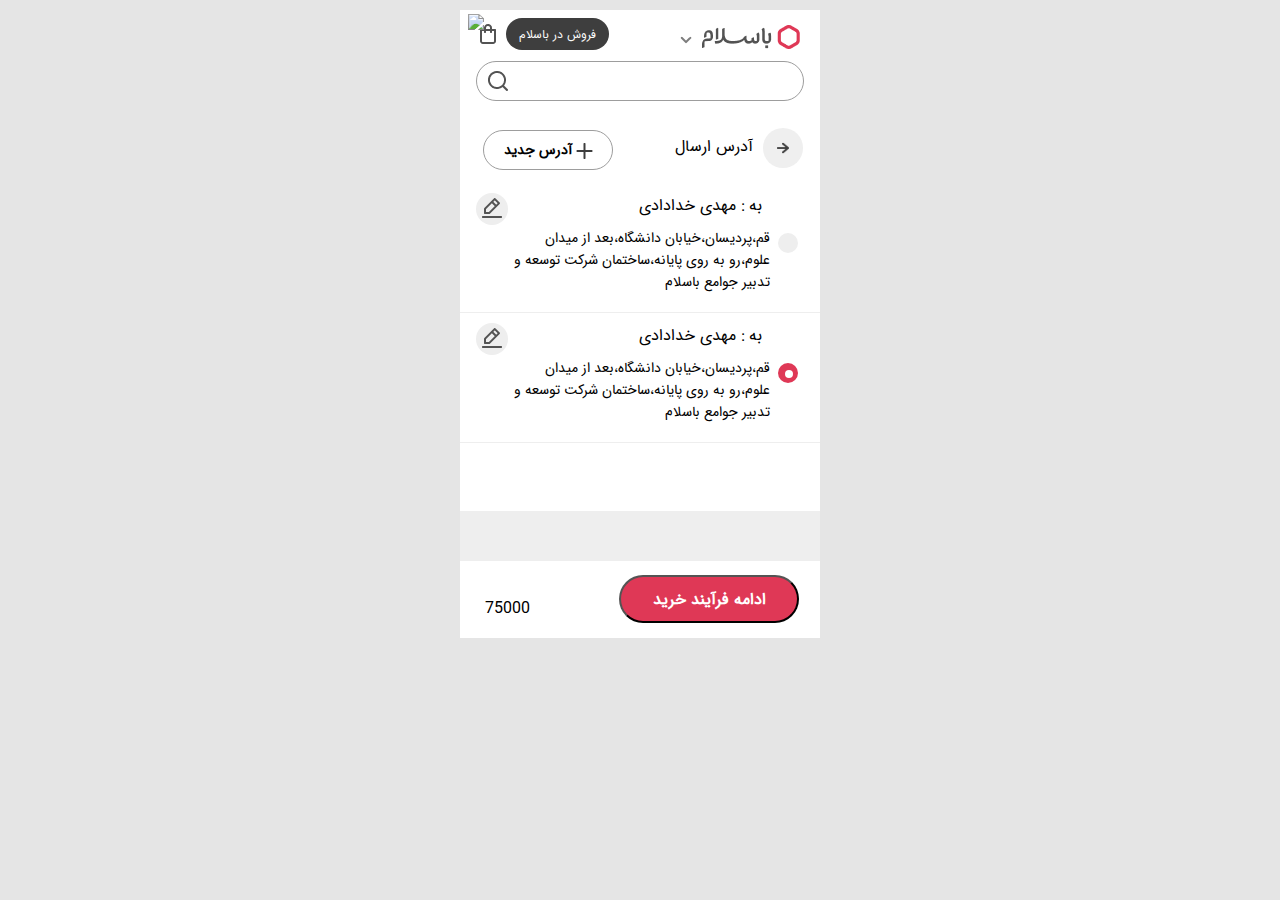
==== basket addres select page/index.html @ 47fc6264 "add second page" ====
<html lang="en">

<head>
    <meta charset="UTF-8">
    <meta http-equiv="X-UA-Compatible" content="IE=edge">
    <meta name="viewport" content="width=device-width, initial-scale=1.0">
    <title>basket select address</title>
    <link rel="stylesheet" href="sytle.css">
</head>

<body class="flex_row">
    <div class="project">
        <div class="header full_width flex_column">
            <div class="logo-box flex_row full_width">
                <div class="basket-logo full-height">
                    <img src="image/small.png" id="image-number">
                    <img src="image/Vector.png" id="image-basket">
                    <button>فروش در باسلام</button>
                </div>
                <div class="basalam-logo full-height">
                    <img src="image/Logo.png">
                    <img src="image/Type.png">
                    <img src="image/downVector.png" id="downVector">
                </div>
            </div>
            <div class="search-box">
                <input type="text">
            </div>
        </div>

        <div class="select-address full_width">

            <div class="select-addres-header full_width flex_row">
                <div class="leftside-div full-height">
                    <button>
                        <p>آدرس جدید</p>
                    </button>
                </div>
                <div class="rightside-div full-height flex_row_reverse">
                    <button></button>
                    <p>آدرس ارسال</p>
                </div>
            </div>

            <div class="address full_width flex_column">
                <div class="address-header-to full_width flex_row_reverse">
                    <p>به : مهدی خدادادی</p>
                    <button></button>
                </div>

                <div class="main-address full_width">
                    <label class="label">قم،پردیسان،خیابان دانشگاه،بعد از میدان علوم،رو به روی پایانه،ساختمان شرکت توسعه و تدبیر جوامع باسلام
                        <input type="radio" checked="checked" name="radio">
                        <span class="span"></span>
                      </label>
                </div>
                
            </div>

            <div class="address full_width flex_column">
                <div class="address-header-to full_width flex_row_reverse">
                    <p>به : مهدی خدادادی</p>
                    <button></button>
                </div>

                <div class="main-address full_width">
                    <label class="label">قم،پردیسان،خیابان دانشگاه،بعد از میدان علوم،رو به روی پایانه،ساختمان شرکت توسعه و تدبیر جوامع باسلام
                        <input type="radio" checked="checked" name="radio">
                        <span class="span"></span>
                      </label>
                </div>
                
            </div>

        </div>

        <div class="border"></div>
        <div class="footer full_width flex_row">
            <div class="cost full-height">
                75000
            </div>

            <div class="confrim-button full-height">
                <button>ادامه فرآیند خرید</button>
            </div>
        </div>
    </div>
</body>
</html>
---- basket addres select page/sytle.css ----
@font-face {
    font-family: 'IRANSansWeb';
    src: url('IRANSans 5 WebFonts/fonts/eot/IRANSansWeb.eot') format('eot');
    src: url('IRANSans 5 WebFonts/fonts/ttf/IRANSansWeb.ttf') format('ttf');
    src: url('IRANSans 5 WebFonts/fonts/woff/IRANSansWeb.woff') format('woff');
    src: url('IRANSans 5 WebFonts/fonts/woff2/IRANSansWeb.woff2') format('woff2');
}
*{
    margin: 0;
    padding: 0;
    box-sizing: border-box;
    font-family: 'IRANSansWeb';
}
button{
    font-family: 'IRANSansWeb';
}
.flex_row{
    display: flex;
    flex-direction: row;
}
.flex_row_reverse{
    display: flex;
    flex-direction: row-reverse;
}
.flex_column{
    display: flex;
    flex-direction: column;
}
.full_width{
    width: 100%;
}
.full-height{
    height: 100%;
}
body{
    justify-content: center;
    background: #e5e5e5;
}
.project{
    width: 360px;
    height: 628px;
    justify-content: center;
    margin-top: 10px;
    background: white;
}
.header{
    height: 101px;
}
.select-address{
    height: 393px;
    margin-top: 7px;
}
.footer{
    height: 78px;
}
.logo-box{
    height: 50%;
}
.basket-logo{
    width: 50%;
    position: relative;
}
#image-basket{
    margin: 14px 5px 0 20px;
}
#image-number{
    position: absolute;
    top: 4px;
    left: 8px;
}
.basket-logo > button {
    height: 32px;
    width: 103px;
    border-radius: 100px;
    position: absolute;
    top: 8px;
    left: 46px;
    border: none;
    background: rgba(62, 62, 62, 1);
    color: rgba(250, 250, 250, 1);
    font-size: 12px;
}
.basalam-logo{
    direction: rtl;
    padding: 15px 20px 0 0 ;
    width: 50%;
}
#downVector{
    padding: 5px;
}
.search-box{
    text-align: center;
}
.search-box > input{
    height: 40px;
    width: 328px;
    border-radius: 100px;
    background-image: url('image/searchVector.png');
    background-position: 10px 8px; 
    background-repeat: no-repeat;
    font-size: 12px;
    font-weight: 400;
    border: 1px solid #9D9D9D;
}
.select-addres-header{
   height: 65px; 
}
.leftside-div > button{
    width: 130px;
    height: 40px;
    border-radius: 100px;
    margin: 12px 0 0 23px;
    background: #FFFFFF;
    border: 1px solid #9D9D9D;
    background-image: url('image/newaddVector.png');
    background-repeat: no-repeat;
    background-position: 91.5px 12px; 
    font-size: 14px;
    font-weight: 700;
}
button{
    cursor: pointer;
}
.leftside-div > button > p {
    margin: 0 20px 0 0;
}
.rightside-div{
    width: 50%;
}
.rightside-div > button{
    height: 40px;
    width: 40px;
    border-radius: 100px;
    background-image: url('image/backpageVector.png');
    background-position: 14px 14px; 
    background-repeat: no-repeat;
    background-size: 12px 12px;
    border: none;
    justify-content: flex-end;
    margin-top:10px ;
    margin-right: -10px;
}
.rightside-div > p {
    margin: 16px 10px 0 0;

}
.address{
   height: 130px;
   border-bottom: 1px solid #EEEEEE; 
}
.address-header-to{
    height: 40px;
    position: relative;
}
.address-header-to > p {
    margin:10px 58px 0 0;
}
.address-header-to > button {
    height: 32px;
    width: 32px;
    border-radius: 100px;
    border: none;
    background: rgba(238, 238, 238, 1);
    background-image: url('image/editVector.png');
    background-position: 6px 4px; 
    background-repeat: no-repeat;
    position: absolute;
    top: 10px;
    left: 16px;
}
.main-address{
    direction: rtl;
}
.main-address > form >input{
    width: 20px;
    height: 20px;
    margin: 10px 22px 0 0 ;
}
.main-address > form > label{
    font-size: 14px;
    font-weight: 400;
    line-height: 22px;
}
.cost{
    width: 40%;
}
.confrim-button{
    width: 60%;
}
.confrim-button > button {
    height: 48px;
    width: 180px;
    border-radius: 100px;
    background: #DF3856;   
    margin: 14px 0 0 15px ;
    font-size: 16px;
    font-weight: 700;
    color: white;
}
.cost{
    padding: 35px 0 0 25px;
}
.label {
    display: block;
    position: relative;
    padding: 4px 50px;
    cursor: pointer;
    font-size: 14px;
    font-weight: 400;
    -webkit-user-select: none;
    -moz-user-select: none;
    -ms-user-select: none;
    user-select: none;
  }
  .label input {
    position: absolute;
    opacity: 0;
    cursor: pointer;
  }
  .span {
    position: absolute;
    top: 10px;
    right: 22px;
    height: 20px;
    width: 20px;
    background-color: #eee;
    border-radius: 50%;
  }
  .label:hover input ~ .span {
    background-color: #ccc;
  }
  .label input:checked ~ .span {
    background: #DF3856;
  }
  .span:after {
    content: "";
    position: absolute;
    display: none;
  }
  .label input:checked ~ .span:after {
    display: block;
  }
  .label .span:after {
       top: 6.5px;
      left: 6.5px;
      width: 8px;
      height: 8px;
      border-radius: 50%;
      background: white;
}
.border{
    height: 50px;
    background: #EEEEEE;
}
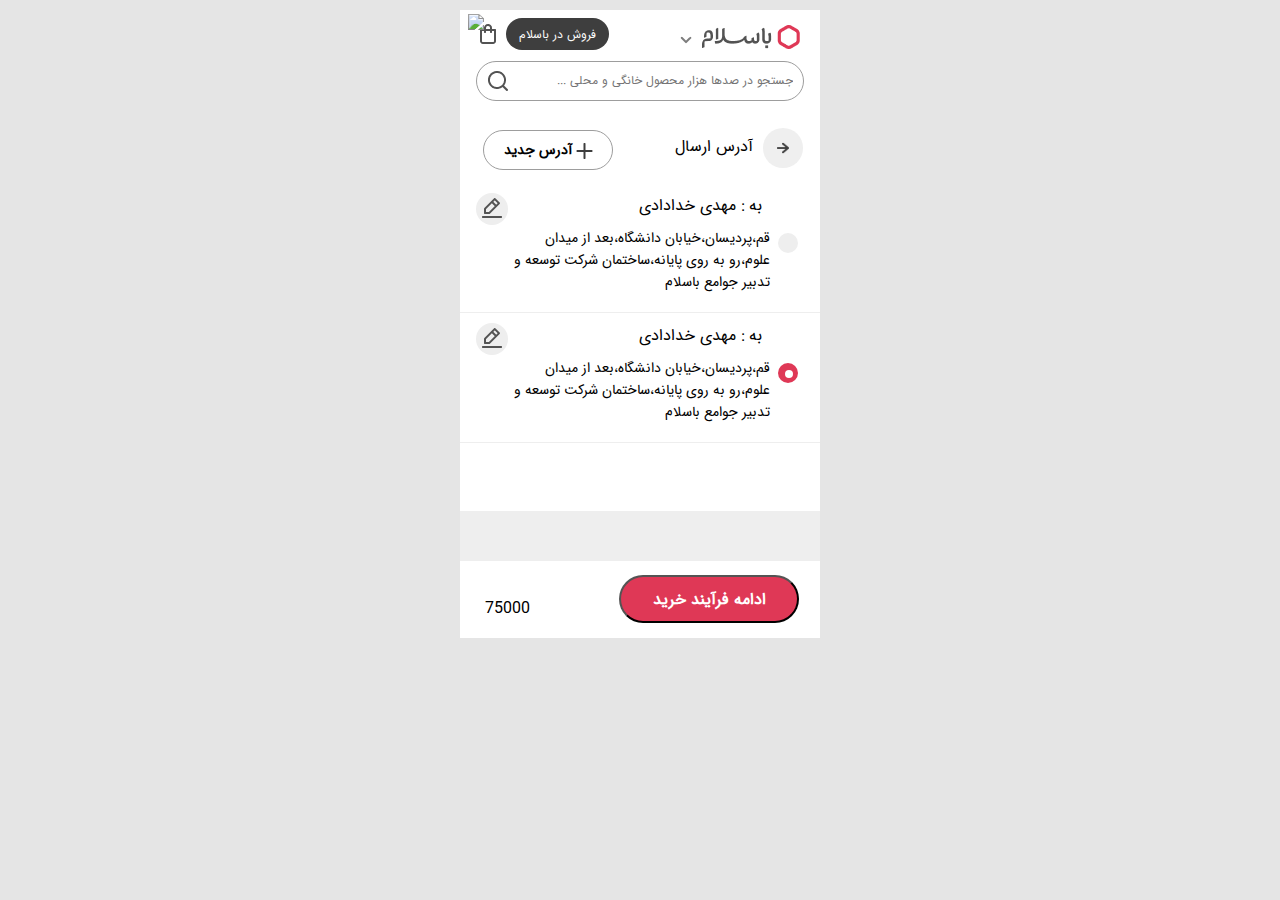
==== commit 155cd3d9: "template 4th changes" ====
--- a/basket addres select page/index.html
+++ b/basket addres select page/index.html
@@ -24,7 +24,7 @@
                 </div>
             </div>
             <div class="search-box">
-                <input type="text">
+                <input type="text" placeholder="جستجو در صدها هزار محصول خانگی و محلی ...">
             </div>
         </div>
 
@@ -37,7 +37,7 @@
                     </button>
                 </div>
                 <div class="rightside-div full-height flex_row_reverse">
-                    <button></button>
+                    <a href="/Basket.html"><button></button></a>
                     <p>آدرس ارسال</p>
                 </div>
             </div>
--- a/basket addres select page/sytle.css
+++ b/basket addres select page/sytle.css
@@ -101,6 +101,8 @@
     font-size: 12px;
     font-weight: 400;
     border: 1px solid #9D9D9D;
+    direction: rtl;
+    padding: 0 10px 0 0;
 }
 .select-addres-header{
    height: 65px; 
@@ -127,7 +129,7 @@
 .rightside-div{
     width: 50%;
 }
-.rightside-div > button{
+a > button{
     height: 40px;
     width: 40px;
     border-radius: 100px;
@@ -142,7 +144,9 @@
 }
 .rightside-div > p {
     margin: 16px 10px 0 0;
-
+}
+button, input{
+    outline: none;
 }
 .address{
    height: 130px;
